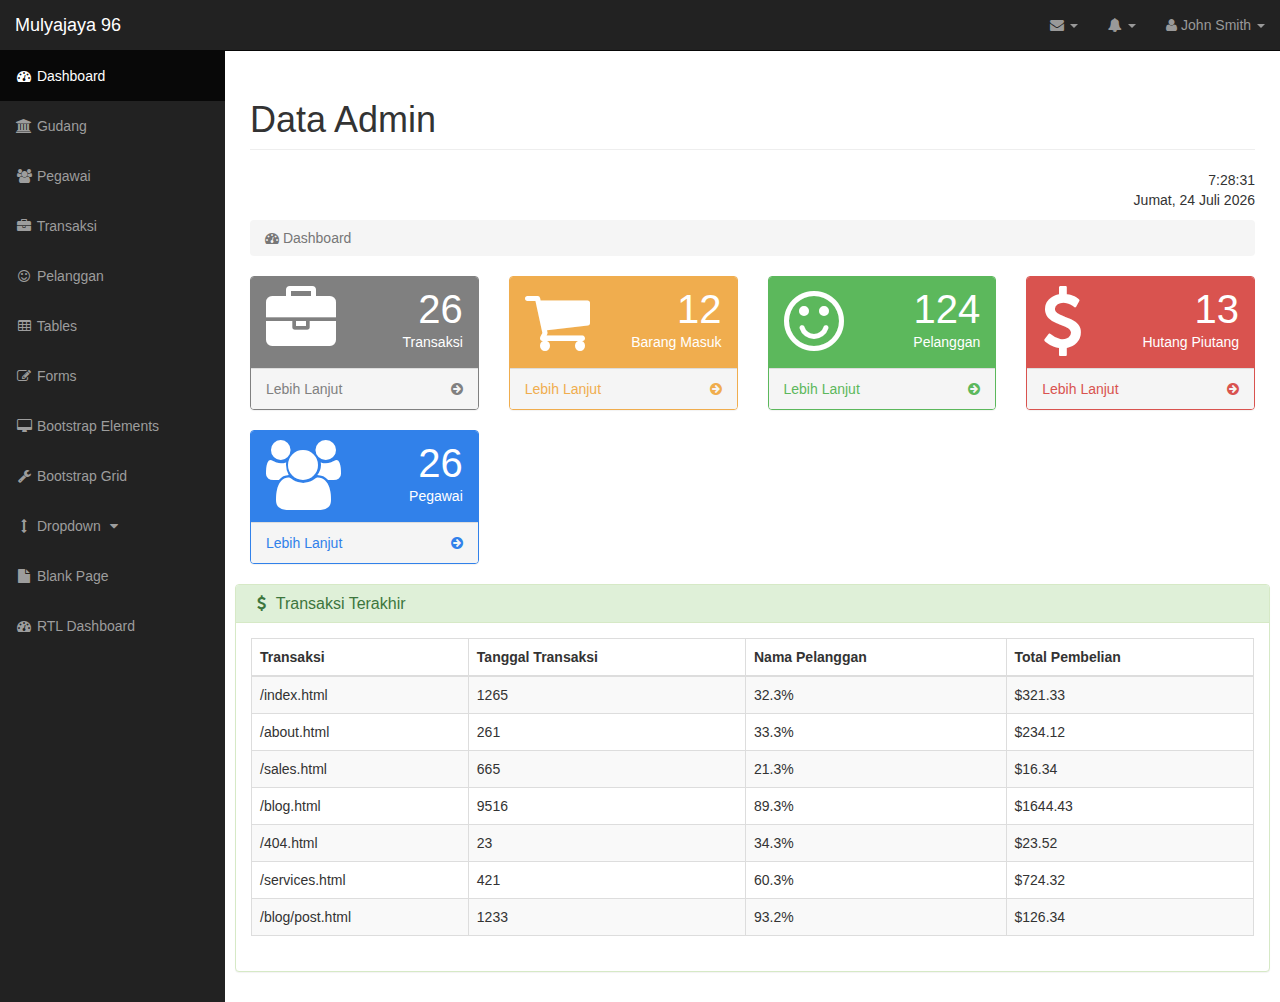
==== web/index.html @ 6136180c "First Commit" ====
<!DOCTYPE html>
<html lang="en">

<head>

    <meta charset="utf-8">
    <meta http-equiv="X-UA-Compatible" content="IE=edge">
    <meta name="viewport" content="width=device-width, initial-scale=1">
    <meta name="description" content="">
    <meta name="author" content="">

    <title>Mulyajaya 96</title>

    <!-- Bootstrap Core CSS -->
    <link href="css/bootstrap.min.css" rel="stylesheet">

    <!-- Custom CSS -->
    <link href="css/sb-admin.css" rel="stylesheet">

    <!-- Morris Charts CSS -->
    <link href="css/plugins/morris.css" rel="stylesheet">

    <!-- Custom Fonts -->
    <link href="font-awesome/css/font-awesome.min.css" rel="stylesheet" type="text/css">

    <!-- HTML5 Shim and Respond.js IE8 support of HTML5 elements and media queries -->
    <!-- WARNING: Respond.js doesn't work if you view the page via file:// -->
    <!--[if lt IE 9]>
        <script src="https://oss.maxcdn.com/libs/html5shiv/3.7.0/html5shiv.js"></script>
        <script src="https://oss.maxcdn.com/libs/respond.js/1.4.2/respond.min.js"></script>
    <![endif]-->

</head>

<body onload="startTime()">

    <div id="wrapper">

        <!-- Navigation -->
        <nav class="navbar navbar-inverse navbar-fixed-top" role="navigation">
            <!-- Brand and toggle get grouped for better mobile display -->
            <div class="navbar-header">
                <button type="button" class="navbar-toggle" data-toggle="collapse" data-target=".navbar-ex1-collapse">
                    <span class="sr-only">Toggle navigation</span>
                    <span class="icon-bar"></span>
                    <span class="icon-bar"></span>
                    <span class="icon-bar"></span>
                </button>
                <a class="navbar-brand" href="index.html">Mulyajaya 96</a>
            </div>
            <!-- Top Menu Items -->
            <ul class="nav navbar-right top-nav">
                <li class="dropdown">
                    <a href="#" class="dropdown-toggle" data-toggle="dropdown"><i class="fa fa-envelope"></i> <b class="caret"></b></a>
                    <ul class="dropdown-menu message-dropdown">
                        <li class="message-preview">
                            <a href="#">
                                <div class="media">
                                    <span class="pull-left">
                                        <img class="media-object" src="http://placehold.it/50x50" alt="">
                                    </span>
                                    <div class="media-body">
                                        <h5 class="media-heading"><strong>John Smith</strong>
                                        </h5>
                                        <p class="small text-muted"><i class="fa fa-clock-o"></i> Yesterday at 4:32 PM</p>
                                        <p>Lorem ipsum dolor sit amet, consectetur...</p>
                                    </div>
                                </div>
                            </a>
                        </li>
                        <li class="message-preview">
                            <a href="#">
                                <div class="media">
                                    <span class="pull-left">
                                        <img class="media-object" src="http://placehold.it/50x50" alt="">
                                    </span>
                                    <div class="media-body">
                                        <h5 class="media-heading"><strong>John Smith</strong>
                                        </h5>
                                        <p class="small text-muted"><i class="fa fa-clock-o"></i> Yesterday at 4:32 PM</p>
                                        <p>Lorem ipsum dolor sit amet, consectetur...</p>
                                    </div>
                                </div>
                            </a>
                        </li>
                        <li class="message-preview">
                            <a href="#">
                                <div class="media">
                                    <span class="pull-left">
                                        <img class="media-object" src="http://placehold.it/50x50" alt="">
                                    </span>
                                    <div class="media-body">
                                        <h5 class="media-heading"><strong>John Smith</strong>
                                        </h5>
                                        <p class="small text-muted"><i class="fa fa-clock-o"></i> Yesterday at 4:32 PM</p>
                                        <p>Lorem ipsum dolor sit amet, consectetur...</p>
                                    </div>
                                </div>
                            </a>
                        </li>
                        <li class="message-footer">
                            <a href="#">Read All New Messages</a>
                        </li>
                    </ul>
                </li>
                <li class="dropdown">
                    <a href="#" class="dropdown-toggle" data-toggle="dropdown"><i class="fa fa-bell"></i> <b class="caret"></b></a>
                    <ul class="dropdown-menu alert-dropdown">
                        <li>
                            <a href="#">Alert Name <span class="label label-default">Alert Badge</span></a>
                        </li>
                        <li>
                            <a href="#">Alert Name <span class="label label-primary">Alert Badge</span></a>
                        </li>
                        <li>
                            <a href="#">Alert Name <span class="label label-success">Alert Badge</span></a>
                        </li>
                        <li>
                            <a href="#">Alert Name <span class="label label-info">Alert Badge</span></a>
                        </li>
                        <li>
                            <a href="#">Alert Name <span class="label label-warning">Alert Badge</span></a>
                        </li>
                        <li>
                            <a href="#">Alert Name <span class="label label-danger">Alert Badge</span></a>
                        </li>
                        <li class="divider"></li>
                        <li>
                            <a href="#">View All</a>
                        </li>
                    </ul>
                </li>
                <li class="dropdown">
                    <a href="#" class="dropdown-toggle" data-toggle="dropdown"><i class="fa fa-user"></i> John Smith <b class="caret"></b></a>
                    <ul class="dropdown-menu">
                        <li>
                            <a href="#"><i class="fa fa-fw fa-user"></i> Profile</a>
                        </li>
                        <li>
                            <a href="#"><i class="fa fa-fw fa-envelope"></i> Inbox</a>
                        </li>
                        <li>
                            <a href="#"><i class="fa fa-fw fa-gear"></i> Settings</a>
                        </li>
                        <li class="divider"></li>
                        <li>
                            <a href="#"><i class="fa fa-fw fa-power-off"></i> Log Out</a>
                        </li>
                    </ul>
                </li>
            </ul>
            <!-- Sidebar Menu Items - These collapse to the responsive navigation menu on small screens -->
            <div class="collapse navbar-collapse navbar-ex1-collapse">
                <ul class="nav navbar-nav side-nav">
                    <li class="active">
                        <a href="index.html"><i class="fa fa-fw fa-dashboard"></i> Dashboard</a>
                    </li>
                    <li>
                        <a href="gudang.html"><i class="fa fa-fw fa-institution"></i> Gudang</a>
                    </li>
                    <li>
                        <a href="pegawai.html"><i class="fa fa-fw fa-users"></i> Pegawai</a>
                    </li>
                    <li>
                        <a href="transaksi.html"><i class="fa fa-fw fa-briefcase"></i> Transaksi</a>
                    </li>
                    <li>
                        <a href="pelanggan.html"><i class="fa fa-fw fa-smile-o"></i> Pelanggan</a>
                    </li>
                    <li>
                        <a href="tables.html"><i class="fa fa-fw fa-table"></i> Tables</a>
                    </li>
                    <li>
                        <a href="forms.html"><i class="fa fa-fw fa-edit"></i> Forms</a>
                    </li>
                    <li>
                        <a href="bootstrap-elements.html"><i class="fa fa-fw fa-desktop"></i> Bootstrap Elements</a>
                    </li>
                    <li>
                        <a href="bootstrap-grid.html"><i class="fa fa-fw fa-wrench"></i> Bootstrap Grid</a>
                    </li>
                    <li>
                        <a href="javascript:;" data-toggle="collapse" data-target="#demo"><i class="fa fa-fw fa-arrows-v"></i> Dropdown <i class="fa fa-fw fa-caret-down"></i></a>
                        <ul id="demo" class="collapse">
                            <li>
                                <a href="#">Dropdown Item</a>
                            </li>
                            <li>
                                <a href="#">Dropdown Item</a>
                            </li>
                        </ul>
                    </li>
                    <li>
                        <a href="blank-page.html"><i class="fa fa-fw fa-file"></i> Blank Page</a>
                    </li>
                    <li>
                        <a href="index-rtl.html"><i class="fa fa-fw fa-dashboard"></i> RTL Dashboard</a>
                    </li>
                </ul>
            </div>
            <!-- /.navbar-collapse -->
        </nav>

        <div id="page-wrapper">

            <div class="container-fluid">

                <!-- Page Heading -->
                <div class="row">
                    <div class="col-lg-12">
                        <h1 class="page-header">
                            Data Admin <!--<small>Statistics Overview</small>-->
                        </h1>
                        <div align="right">
                            <span id="timeText"></span>
                            <p id="dateText"></p>
                        </div>
                        <ol class="breadcrumb">
                            <li class="active">
                                <i class="fa fa-dashboard"></i> Dashboard
                            </li>
                        </ol>
                    </div>
                </div>
                <!-- /.row -->
                
<!--kotak biru New Omments-->
                <div class="row">
                    <div class="col-lg-3 col-md-6">
                        <div class="panel panel-grey">
                            <div class="panel-heading">
                                <div class="row">
                                    <div class="col-xs-3">
                                        <i class="fa fa-briefcase fa-5x"></i>
                                    </div>
                                    <div class="col-xs-9 text-right">
                                        <div class="huge">26</div>
                                        <div>Transaksi</div>
                                    </div>
                                </div>
                            </div>
                            <a href="#">
                                <div class="panel-footer">
                                    <span class="pull-left">Lebih Lanjut</span>
                                    <span class="pull-right"><i class="fa fa-arrow-circle-right"></i></span>
                                    <div class="clearfix"></div>
                                </div>
                            </a>
                        </div>
                    </div>
<!--kotak ijo New Task-->
                    <div class="col-lg-3 col-md-6">
                        <div class="panel panel-yellow">
                            <div class="panel-heading">
                                <div class="row">
                                    <div class="col-xs-3">
                                        <i class="fa fa-shopping-cart fa-5x"></i>
                                    </div>
                                    <div class="col-xs-9 text-right">
                                        <div class="huge">12</div>
                                        <div>Barang Masuk</div>
                                    </div>
                                </div>
                            </div>
                            <a href="#">
                                <div class="panel-footer">
                                    <span class="pull-left">Lebih Lanjut</span>
                                    <span class="pull-right"><i class="fa fa-arrow-circle-right"></i></span>
                                    <div class="clearfix"></div>
                                </div>
                            </a>
                        </div>
                    </div>
<!--3-->
                    <div class="col-lg-3 col-md-6">
                        <div class="panel panel-green">
                            <div class="panel-heading">
                                <div class="row">
                                    <div class="col-xs-3">
                                        <i class="fa fa-smile-o fa-5x"></i>
                                    </div>
                                    <div class="col-xs-9 text-right">
                                        <div class="huge">124</div>
                                        <div>Pelanggan</div>
                                    </div>
                                </div>
                            </div>
                            <a href="#">
                                <div class="panel-footer">
                                    <span class="pull-left">Lebih Lanjut</span>
                                    <span class="pull-right"><i class="fa fa-arrow-circle-right"></i></span>
                                    <div class="clearfix"></div>
                                </div>
                            </a>
                        </div>
                    </div>
<!--4-->
                    <div class="col-lg-3 col-md-6">
                        <div class="panel panel-red">
                            <div class="panel-heading">
                                <div class="row">
                                    <div class="col-xs-3">
                                        <i class="fa fa-dollar fa-5x"></i>
                                    </div>
                                    <div class="col-xs-9 text-right">
                                        <div class="huge">13</div>
                                        <div>Hutang Piutang</div>
                                    </div>
                                </div>
                            </div>
                            <a href="#">
                                <div class="panel-footer">
                                    <span class="pull-left">Lebih Lanjut</span>
                                    <span class="pull-right"><i class="fa fa-arrow-circle-right"></i></span>
                                    <div class="clearfix"></div>
                                </div>
                            </a>
                        </div>
                    </div>
                </div>
<!--5-->
                <div class="row">
                    <div class="col-lg-3 col-md-6">
                        <div class="panel panel-blue">
                            <div class="panel-heading">
                                <div class="row">
                                    <div class="col-xs-3">
                                        <i class="fa fa-users fa-5x"></i>
                                    </div>
                                    <div class="col-xs-9 text-right">
                                        <div class="huge">26</div>
                                        <div>Pegawai</div>
                                    </div>
                                </div>
                            </div>
                            <a href="#">
                                <div class="panel-footer">
                                    <span class="pull-left">Lebih Lanjut</span>
                                    <span class="pull-right"><i class="fa fa-arrow-circle-right"></i></span>
                                    <div class="clearfix"></div>
                                </div>
                            </a>
                        </div>
                    </div>
                <!-- /.row -->
<!--Tabel-->
                <div class="row">
                    <div class="col-lg-12">
                        <div class="panel panel-success">
                            <div class="panel-heading">
                                <h3 class="panel-title"><i class="fa fa-dollar fa-fw"></i> Transaksi Terakhir</h3>
                            </div>
                            <div class="panel-body">
                                <div class="table-responsive">
                            <table class="table table-bordered table-hover table-striped">
                                <thead>
                                    <tr>
                                        <th>Transaksi</th>
                                        <th>Tanggal Transaksi</th>
                                        <th>Nama Pelanggan</th>
                                        <th>Total Pembelian</th>
                                    </tr>
                                </thead>
                                <tbody>
                                    <tr>
                                        <td>/index.html</td>
                                        <td>1265</td>
                                        <td>32.3%</td>
                                        <td>$321.33</td>
                                    </tr>
                                    <tr>
                                        <td>/about.html</td>
                                        <td>261</td>
                                        <td>33.3%</td>
                                        <td>$234.12</td>
                                    </tr>
                                    <tr>
                                        <td>/sales.html</td>
                                        <td>665</td>
                                        <td>21.3%</td>
                                        <td>$16.34</td>
                                    </tr>
                                    <tr>
                                        <td>/blog.html</td>
                                        <td>9516</td>
                                        <td>89.3%</td>
                                        <td>$1644.43</td>
                                    </tr>
                                    <tr>
                                        <td>/404.html</td>
                                        <td>23</td>
                                        <td>34.3%</td>
                                        <td>$23.52</td>
                                    </tr>
                                    <tr>
                                        <td>/services.html</td>
                                        <td>421</td>
                                        <td>60.3%</td>
                                        <td>$724.32</td>
                                    </tr>
                                    <tr>
                                        <td>/blog/post.html</td>
                                        <td>1233</td>
                                        <td>93.2%</td>
                                        <td>$126.34</td>
                                    </tr>
                                </tbody>
                            </table>
                        </div>
                            </div>
                        </div>
                    </div>
                </div>
                <!-- /.row -->

            </div>
            <!-- /.container-fluid -->

        </div>
        <!-- /#page-wrapper -->

    </div>
    <!-- /#wrapper -->

    <!-- jQuery -->
    <script src="js/jquery.js"></script>

    <!-- Bootstrap Core JavaScript -->
    <script src="js/bootstrap.min.js"></script>

    <!-- Morris Charts JavaScript -->
    <script src="js/plugins/morris/raphael.min.js"></script>
    <script src="js/plugins/morris/morris.min.js"></script>
    <script src="js/plugins/morris/morris-data.js"></script>
    
    <!-- My JavaSript -->
    <script src="js/time.js"></script>
</body>

</html>
---- web/css/sb-admin.css ----
/*!
 * Start Bootstrap - SB Admin (http://startbootstrap.com/)
 * Copyright 2013-2016 Start Bootstrap
 * Licensed under MIT (https://github.com/BlackrockDigital/startbootstrap/blob/gh-pages/LICENSE)
 */

/* Global Styles */

body {
    margin-top: 100px;
    background-color: #222;
}

@media(min-width:768px) {
    body {
        margin-top: 50px;
    }
}

#wrapper {
    padding-left: 0;
}

#page-wrapper {
    width: 100%;
    padding: 0;
    background-color: #fff;
}

.huge {
    font-size: 50px;
    line-height: normal;
}

@media(min-width:768px) {
    #wrapper {
        padding-left: 225px;
    }

    #page-wrapper {
        padding: 10px;
    }
}

/* Top Navigation */

.top-nav {
    padding: 0 15px;
}

.top-nav>li {
    display: inline-block;
    float: left;
}

.top-nav>li>a {
    padding-top: 15px;
    padding-bottom: 15px;
    line-height: 20px;
    color: #999;
}

.top-nav>li>a:hover,
.top-nav>li>a:focus,
.top-nav>.open>a,
.top-nav>.open>a:hover,
.top-nav>.open>a:focus {
    color: #fff;
    background-color: #000;
}

.top-nav>.open>.dropdown-menu {
    float: left;
    position: absolute;
    margin-top: 0;
    border: 1px solid rgba(0,0,0,.15);
    border-top-left-radius: 0;
    border-top-right-radius: 0;
    background-color: #fff;
    -webkit-box-shadow: 0 6px 12px rgba(0,0,0,.175);
    box-shadow: 0 6px 12px rgba(0,0,0,.175);
}

.top-nav>.open>.dropdown-menu>li>a {
    white-space: normal;
}

ul.message-dropdown {
    padding: 0;
    max-height: 250px;
    overflow-x: hidden;
    overflow-y: auto;
}

li.message-preview {
    width: 275px;
    border-bottom: 1px solid rgba(0,0,0,.15);
}

li.message-preview>a {
    padding-top: 15px;
    padding-bottom: 15px;
}

li.message-footer {
    margin: 5px 0;
}

ul.alert-dropdown {
    width: 200px;
}

/* Side Navigation */

@media(min-width:768px) {
    .side-nav {
        position: fixed;
        top: 51px;
        left: 225px;
        width: 225px;
        margin-left: -225px;
        border: none;
        border-radius: 0;
        overflow-y: auto;
        background-color: #222;
        bottom: 0;
        overflow-x: hidden;
        padding-bottom: 40px;
    }

    .side-nav>li>a {
        width: 225px;
    }

    .side-nav li a:hover,
    .side-nav li a:focus {
        outline: none;
        background-color: #000 !important;
    }
}

.side-nav>li>ul {
    padding: 0;
}

.side-nav>li>ul>li>a {
    display: block;
    padding: 10px 15px 10px 38px;
    text-decoration: none;
    color: #999;
}

.side-nav>li>ul>li>a:hover {
    color: #fff;
}

/* Flot Chart Containers */

.flot-chart {
    display: block;
    height: 400px;
}

.flot-chart-content {
    width: 100%;
    height: 100%;
}

/* Custom Colored Panels */

.huge {
    font-size: 40px;
}

.panel-green {
    border-color: #5cb85c;
}

.panel-green > .panel-heading {
    border-color: #5cb85c;
    color: #fff;
    background-color: #5cb85c;
}

.panel-green > a {
    color: #5cb85c;
}

.panel-green > a:hover {
    color: #3d8b3d;
}

.panel-grey {
    border-color: #808080;
}

.panel-grey > .panel-heading {
    border-color: #808080;
    color: #fff;
    background-color: #808080;
}

.panel-grey > a {
    color: #808080;
}

.panel-grey > a:hover {
    color: #808080;
}

.panel-blue {
    border-color: #3181ea;
}

.panel-blue > .panel-heading {
    border-color: #3181ea;
    color: #fff;
    background-color: #3181ea;
}

.panel-blue > a {
    color: #3181ea;
}

.panel-blue > a:hover {
    color: #3181ea;
}

.panel-red {
    border-color: #d9534f;
}

.panel-red > .panel-heading {
    border-color: #d9534f;
    color: #fff;
    background-color: #d9534f;
}

.panel-red > a {
    color: #d9534f;
}

.panel-red > a:hover {
    color: #b52b27;
}

.panel-yellow {
    border-color: #f0ad4e;
}

.panel-yellow > .panel-heading {
    border-color: #f0ad4e;
    color: #fff;
    background-color: #f0ad4e;
}

.panel-yellow > a {
    color: #f0ad4e;
}

.panel-yellow > a:hover {
    color: #df8a13;
}
---- web/css/plugins/morris.css ----
.morris-hover{position:absolute;z-index:1000}.morris-hover.morris-default-style{border-radius:10px;padding:6px;color:#666;background:rgba(255,255,255,0.8);border:solid 2px rgba(230,230,230,0.8);font-family:sans-serif;font-size:12px;text-align:center}.morris-hover.morris-default-style .morris-hover-row-label{font-weight:bold;margin:0.25em 0}
.morris-hover.morris-default-style .morris-hover-point{white-space:nowrap;margin:0.1em 0}
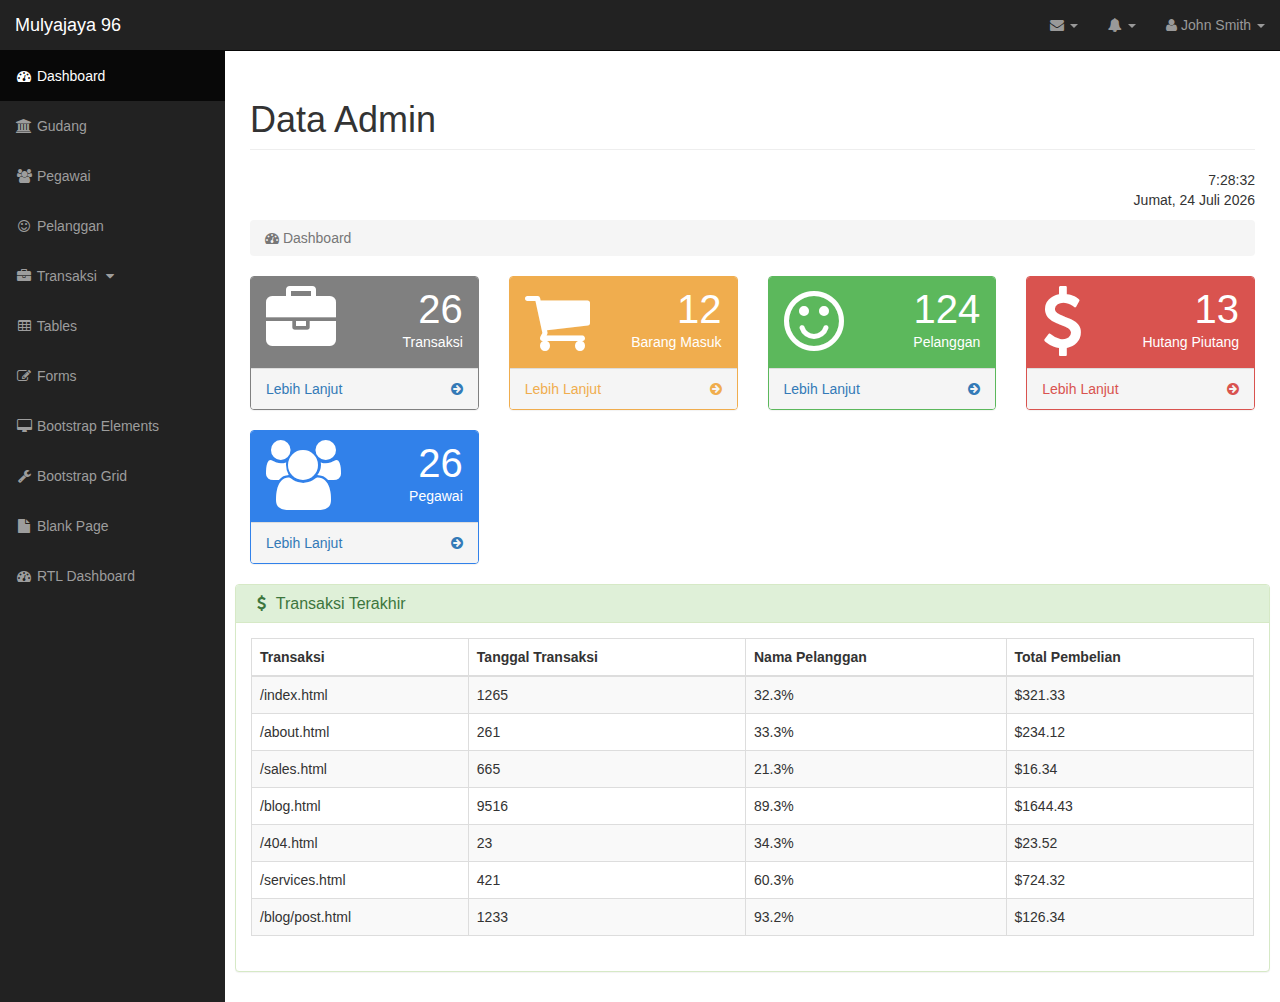
==== commit ba4e88dc: "" ====
--- a/web/index.html
+++ b/web/index.html
@@ -161,35 +161,36 @@
                     <li>
                         <a href="pegawai.html"><i class="fa fa-fw fa-users"></i> Pegawai</a>
                     </li>
-                    <li>
+<!--                    <li>
                         <a href="transaksi.html"><i class="fa fa-fw fa-briefcase"></i> Transaksi</a>
-                    </li>
+                    </li>-->
                     <li>
                         <a href="pelanggan.html"><i class="fa fa-fw fa-smile-o"></i> Pelanggan</a>
                     </li>
                     <li>
-                        <a href="tables.html"><i class="fa fa-fw fa-table"></i> Tables</a>
-                    </li>
-                    <li>
-                        <a href="forms.html"><i class="fa fa-fw fa-edit"></i> Forms</a>
-                    </li>
-                    <li>
-                        <a href="bootstrap-elements.html"><i class="fa fa-fw fa-desktop"></i> Bootstrap Elements</a>
-                    </li>
-                    <li>
-                        <a href="bootstrap-grid.html"><i class="fa fa-fw fa-wrench"></i> Bootstrap Grid</a>
-                    </li>
-                    <li>
-                        <a href="javascript:;" data-toggle="collapse" data-target="#demo"><i class="fa fa-fw fa-arrows-v"></i> Dropdown <i class="fa fa-fw fa-caret-down"></i></a>
+                        <a href="javascript:;" data-toggle="collapse" data-target="#demo"><i class="fa fa-fw fa-briefcase"></i> Transaksi <i class="fa fa-fw fa-caret-down"></i></a>
                         <ul id="demo" class="collapse">
                             <li>
-                                <a href="#">Dropdown Item</a>
+                                <a href="transaksi.html">Transaksi Baru</a>
                             </li>
                             <li>
-                                <a href="#">Dropdown Item</a>
+                                <a href="#">History Transaksi</a>
                             </li>
                         </ul>
                     </li>
+                    <li>
+                        <a href="tables.html"><i class="fa fa-fw fa-table"></i> Tables</a>
+                    </li>
+                    <li>
+                        <a href="forms.html"><i class="fa fa-fw fa-edit"></i> Forms</a>
+                    </li>
+                    <li>
+                        <a href="bootstrap-elements.html"><i class="fa fa-fw fa-desktop"></i> Bootstrap Elements</a>
+                    </li>
+                    <li>
+                        <a href="bootstrap-grid.html"><i class="fa fa-fw fa-wrench"></i> Bootstrap Grid</a>
+                    </li>
+                    
                     <li>
                         <a href="blank-page.html"><i class="fa fa-fw fa-file"></i> Blank Page</a>
                     </li>
@@ -238,6 +239,27 @@
                                         <div>Transaksi</div>
                                     </div>
                                 </div>
+                            </div>                           
+                                <div class="panel-footer">
+                                    <a href="transaksi.html"><span class="pull-left">Lebih Lanjut</span>
+                                        <span class="pull-right"><i class="fa fa-arrow-circle-right"></i></span></a>
+                                    <div class="clearfix"></div>
+                                </div>                            
+                        </div>
+                    </div>
+<!--kotak ijo New Task-->
+                    <div class="col-lg-3 col-md-6">
+                        <div class="panel panel-yellow">
+                            <div class="panel-heading">
+                                <div class="row">
+                                    <div class="col-xs-3">
+                                        <i class="fa fa-shopping-cart fa-5x"></i>
+                                    </div>
+                                    <div class="col-xs-9 text-right">
+                                        <div class="huge">12</div>
+                                        <div>Barang Masuk</div>
+                                    </div>
+                                </div>
                             </div>
                             <a href="#">
                                 <div class="panel-footer">
@@ -248,17 +270,40 @@
                             </a>
                         </div>
                     </div>
-<!--kotak ijo New Task-->
+<!--3-->
                     <div class="col-lg-3 col-md-6">
-                        <div class="panel panel-yellow">
+                        <div class="panel panel-green">
                             <div class="panel-heading">
                                 <div class="row">
                                     <div class="col-xs-3">
-                                        <i class="fa fa-shopping-cart fa-5x"></i>
+                                        <i class="fa fa-smile-o fa-5x"></i>
                                     </div>
                                     <div class="col-xs-9 text-right">
-                                        <div class="huge">12</div>
-                                        <div>Barang Masuk</div>
+                                        <div class="huge">124</div>
+                                        <div>Pelanggan</div>
+                                    </div>
+                                </div>
+                            </div>
+                           
+                                <div class="panel-footer">
+                                   <a href="pelanggan.html"><span class="pull-left">Lebih Lanjut</span>
+                                    <span class="pull-right"><i class="fa fa-arrow-circle-right"></i></span></a>
+                                    <div class="clearfix"></div>
+                                </div>
+                           
+                        </div>
+                    </div>
+<!--4-->
+                    <div class="col-lg-3 col-md-6">
+                        <div class="panel panel-red">
+                            <div class="panel-heading">
+                                <div class="row">
+                                    <div class="col-xs-3">
+                                        <i class="fa fa-dollar fa-5x"></i>
+                                    </div>
+                                    <div class="col-xs-9 text-right">
+                                        <div class="huge">13</div>
+                                        <div>Hutang Piutang</div>
                                     </div>
                                 </div>
                             </div>
@@ -271,52 +316,6 @@
                             </a>
                         </div>
                     </div>
-<!--3-->
-                    <div class="col-lg-3 col-md-6">
-                        <div class="panel panel-green">
-                            <div class="panel-heading">
-                                <div class="row">
-                                    <div class="col-xs-3">
-                                        <i class="fa fa-smile-o fa-5x"></i>
-                                    </div>
-                                    <div class="col-xs-9 text-right">
-                                        <div class="huge">124</div>
-                                        <div>Pelanggan</div>
-                                    </div>
-                                </div>
-                            </div>
-                            <a href="#">
-                                <div class="panel-footer">
-                                    <span class="pull-left">Lebih Lanjut</span>
-                                    <span class="pull-right"><i class="fa fa-arrow-circle-right"></i></span>
-                                    <div class="clearfix"></div>
-                                </div>
-                            </a>
-                        </div>
-                    </div>
-<!--4-->
-                    <div class="col-lg-3 col-md-6">
-                        <div class="panel panel-red">
-                            <div class="panel-heading">
-                                <div class="row">
-                                    <div class="col-xs-3">
-                                        <i class="fa fa-dollar fa-5x"></i>
-                                    </div>
-                                    <div class="col-xs-9 text-right">
-                                        <div class="huge">13</div>
-                                        <div>Hutang Piutang</div>
-                                    </div>
-                                </div>
-                            </div>
-                            <a href="#">
-                                <div class="panel-footer">
-                                    <span class="pull-left">Lebih Lanjut</span>
-                                    <span class="pull-right"><i class="fa fa-arrow-circle-right"></i></span>
-                                    <div class="clearfix"></div>
-                                </div>
-                            </a>
-                        </div>
-                    </div>
                 </div>
 <!--5-->
                 <div class="row">
@@ -333,13 +332,13 @@
                                     </div>
                                 </div>
                             </div>
-                            <a href="#">
+                            
                                 <div class="panel-footer">
-                                    <span class="pull-left">Lebih Lanjut</span>
-                                    <span class="pull-right"><i class="fa fa-arrow-circle-right"></i></span>
+                                    <a href="pegawai.html"><span class="pull-left">Lebih Lanjut</span>
+                                    <span class="pull-right"><i class="fa fa-arrow-circle-right"></i></span></a>
                                     <div class="clearfix"></div>
                                 </div>
-                            </a>
+                            
                         </div>
                     </div>
                 <!-- /.row -->
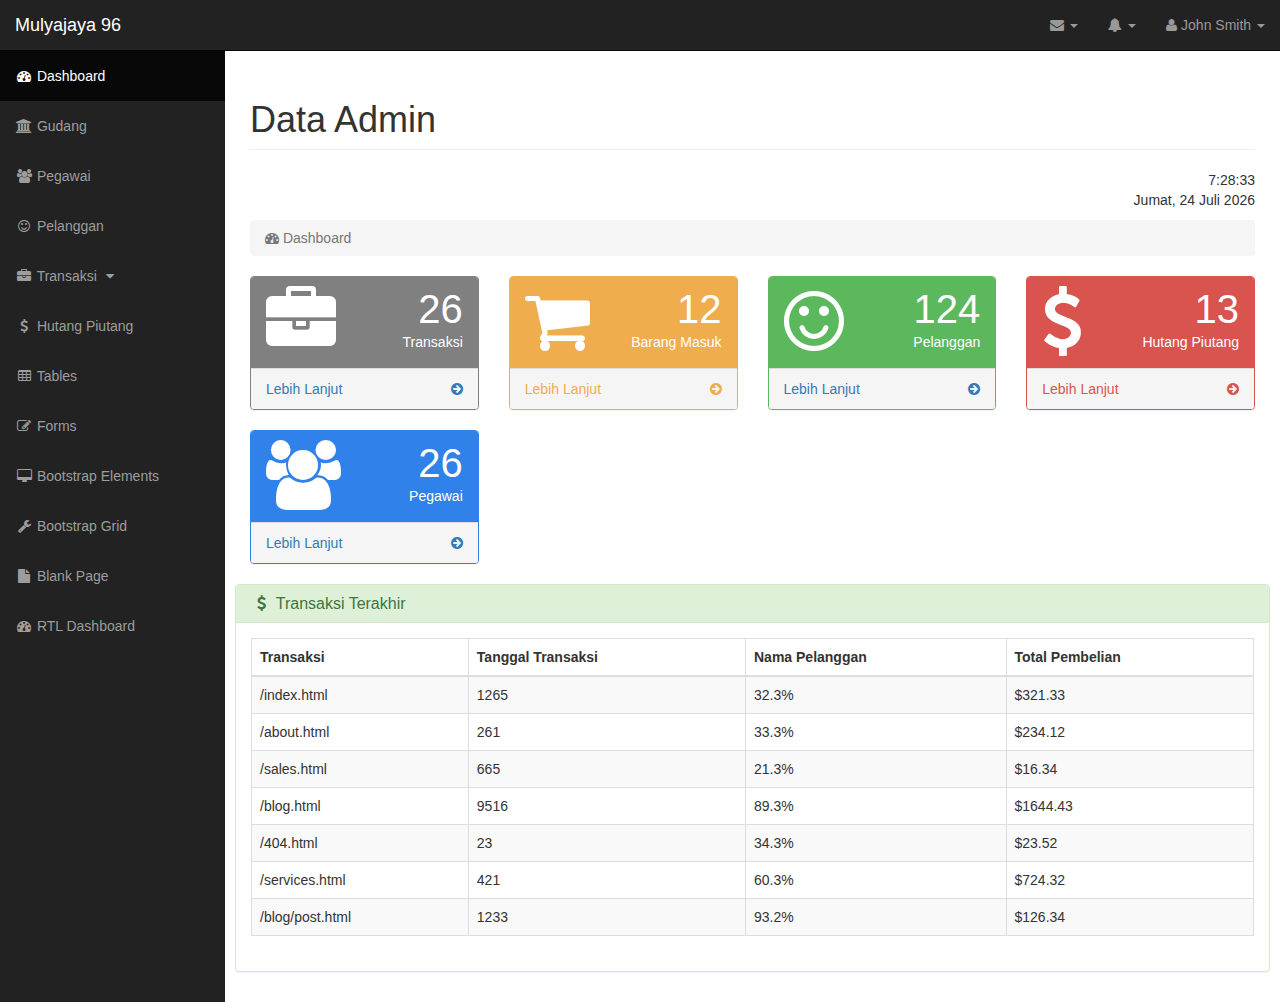
==== commit 0f935a32: "Add Hutang Piutang Tab" ====
--- a/web/index.html
+++ b/web/index.html
@@ -161,9 +161,6 @@
                     <li>
                         <a href="pegawai.html"><i class="fa fa-fw fa-users"></i> Pegawai</a>
                     </li>
-<!--                    <li>
-                        <a href="transaksi.html"><i class="fa fa-fw fa-briefcase"></i> Transaksi</a>
-                    </li>-->
                     <li>
                         <a href="pelanggan.html"><i class="fa fa-fw fa-smile-o"></i> Pelanggan</a>
                     </li>
@@ -179,6 +176,9 @@
                         </ul>
                     </li>
                     <li>
+                        <a href="hutang_piutang.html"><i class="fa fa-fw fa-dollar"></i> Hutang Piutang</a>
+                    </li>
+                    <li>
                         <a href="tables.html"><i class="fa fa-fw fa-table"></i> Tables</a>
                     </li>
                     <li>
